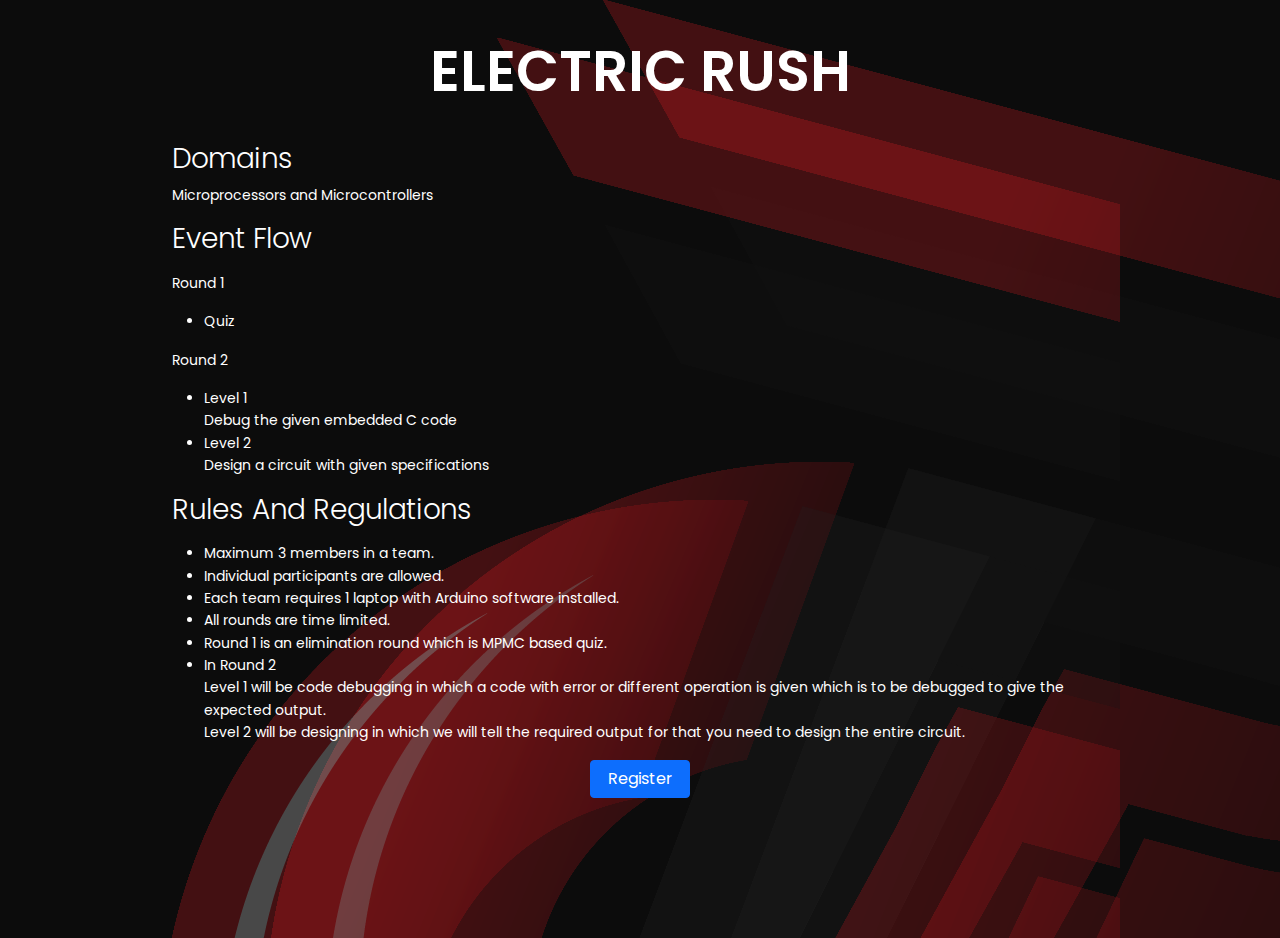
==== codembed.html @ dd5b1df1 "Add files via upload" ====
<!DOCTYPE html>
<html lang="en">
<head>
    <meta charset="UTF-8">
    <meta http-equiv="X-UA-Compatible" content="IE=edge">
    <meta name="viewport" content="width=device-width, initial-scale=1.0">
    <title>Code Embed</title>
    <link rel="icon" type="image/png" href="assets/img/logon pulse.png"/>
    <link rel="stylesheet" href="./assets/css/modules/bootstrap.css">
    <link rel="stylesheet" href="./assets/css/main.css">
    <link rel="stylesheet" href="./assets/css/auxillarycss.css">
</head>
<body>
    <section class="electricrush">
        <div class="container">
            <h1 class="heading">
                ELECTRIC RUSH
            </h1>
            <div class="row">
                <div class="pp col-lg-12 col-md-12 col-sm-12">
                    <h3 class="subheading">
                        Domains
                    </h3>
                    <p>
                        Microprocessors and Microcontrollers
                    </p>
                    <h3 class="subheading">
                        Event Flow
                    </h3>
                    <p>
                        <p>Round 1</p>
                        <ul><li>Quiz</li></ul>
                        <p>Round 2</p>
                        <ul><li>Level 1 <br> Debug the given embedded C code</li>
                        <li>
                            Level 2 <br> Design a circuit with given specifications
                        </li></ul>
                    </p>
                    
                    <h3 class="subheading">
                        Rules And Regulations
                    </h3>
                    <p>
                        <ul class="rules">
                            <li>Maximum 3 members in a team.</li>
                            <li>Individual participants are allowed.</li>
                            <li>Each team requires 1 laptop with Arduino software installed.</li>
                            <li>All rounds are time limited.</li>
                            <li>Round 1 is an elimination round which is MPMC based quiz.</li>
                            <li>In Round 2 <br> 
                                Level 1 will be code debugging in which a code with error or different operation is given which is to be debugged to give the expected output. <br>Level 2 will be  designing in which we will tell the required output for that you need to design the entire circuit.</li>
                          
                        </ul>
                    </p>
                </div>
                <a href="https://forms.gle/nUGXnFDRKEsjdtnc8" class="btn btn-primary col-lg-2 col-md-2 col-sm-2 col-xs-1">Register</a>
            </div>
        </div>
    </section>
</body>
</html>
---- assets/css/main.css ----
/* @font-face {
    font-family: 'Montserrat';
    src: url("fonts/Montserrat-Black.eot");
    src: local("☺"), url("fonts/Montserrat-Black.woff") format("woff"), url("fonts/Montserrat-Black.ttf") format("truetype"), url("fonts/Montserrat-Black.svg") format("svg");
    font-weight: 900;
    font-style: normal;
}
@font-face {
    font-family: 'Montserrat';
    src: url("fonts/Montserrat-Bold.eot");
    src: local("☺"), url("fonts/Montserrat-Bold.woff") format("woff"), url("fonts/Montserrat-Bold.ttf") format("truetype"), url("fonts/Montserrat-Bold.svg") format("svg");
    font-weight: 700;
    font-style: normal;
}
@font-face {
    font-family: 'Montserrat';
    src: url("fonts/Montserrat-Regular.eot");
    src: local("☺"), url("fonts/Montserrat-Regular.woff") format("woff"), url("fonts/Montserrat-Regular.ttf") format("truetype"), url("fonts/Montserrat-Regular.svg") format("svg");
    font-weight: 400;
    font-style: normal;
}
@font-face {
    font-family: 'Montserrat';
    src: url("fonts/Montserrat-Light.eot");
    src: local("☺"), url("fonts/Montserrat-Light.woff") format("woff"), url("fonts/Montserrat-Light.ttf") format("truetype"), url("fonts/Montserrat-Light.svg") format("svg");
    font-weight: 300;
    font-style: normal;
} */
@import url('https://fonts.googleapis.com/css2?family=Fragment+Mono&family=Poppins:wght@300&display=swap');
  @import url('https://fonts.cdnfonts.com/css/tesla');
/*! normalize.css v3.0.2 | MIT License | git.io/normalize */html {
    font-family: Poppins;
    -ms-text-size-adjust: 100%;
    -webkit-text-size-adjust: 100%}
body {
    margin: 0;
    background-image: url("../img/output-onlinepngtools.png") 
    !important;
    width: 100vw;
    margin: auto;
    background-position-x:19em;
}
article, aside, details, figcaption, figure, footer, header, hgroup, main, menu, nav, section, summary {
    display: block;
}
audio, canvas, progress, video {
    display: inline-block;
    vertical-align: baseline;
}
audio:not([controls]) {
    display: none;
    height: 0;
}
[hidden], template {
    display: none;
}
a {
    background-color: transparent;
}
a:active, a:hover {
    outline: 0;
}
abbr[title] {
    border-bottom: 1px dotted;
}
b, strong {
    font-weight: bold;
}
dfn {
    font-style: italic;
}
h1 {
    font-size: 2em;
    margin: 0.67em 0;
}
mark {
    background: #ff0;
    color: #000;
}
small {
    font-size: 80%}
sub, sup {
    font-size: 75%;
    line-height: 0;
    position: relative;
    vertical-align: baseline;
}
sup {
    top: -0.5em;
}
sub {
    bottom: -0.25em;
}
img {
    border: 0;
}
svg:not(:root) {
    overflow: hidden;
}
figure {
    margin: 1em 40px;
}
hr {
    box-sizing: content-box;
    height: 0;
}
pre {
    overflow: auto;
}
code, kbd, pre, samp {
    font-family: monospace,  monospace;
    font-size: 1em;
}
button, input, optgroup, select, textarea {
    color: inherit;
    font: inherit;
    margin: 0;
}
button {
    overflow: visible;
}
button, select {
    text-transform: none;
}
button, html input[type="button"], input[type="reset"], input[type="submit"] {
    -webkit-appearance: button;
    cursor: pointer;
}
button[disabled], html input[disabled] {
    cursor: default;
}
button::-moz-focus-inner, input::-moz-focus-inner {
    border: 0;
    padding: 0;
}
input {
    line-height: normal;
}
input[type="checkbox"], input[type="radio"] {
    box-sizing: border-box;
    padding: 0;
}
input[type="number"]::-webkit-inner-spin-button, input[type="number"]::-webkit-outer-spin-button {
    height: auto;
}
input[type="search"] {
    -webkit-appearance: textfield;
    box-sizing: content-box;
}
input[type="search"]::-webkit-search-cancel-button, input[type="search"]::-webkit-search-decoration {
    -webkit-appearance: none;
}
fieldset {
    border: 1px solid #c0c0c0;
    margin: 0 2px;
    padding: 0.35em 0.625em 0.75em;
}
legend {
    border: 0;
    padding: 0;
}
textarea {
    overflow: auto;
}
optgroup {
    font-weight: bold;
}
table {
    border-collapse: collapse;
    border-spacing: 0;
}
td, th {
    padding: 0;
}
::-moz-selection {
    background: #FFF498;
}
::selection {
    background: #FFF498;
}
::-moz-selection {
    background: #FFF498;
}
img::-moz-selection {
    background: transparent;
}
img::selection {
    background: transparent;
}
img::-moz-selection {
    background: transparent;
}
body {
    -webkit-tap-highlight-color: #FFF498;
}
#pulse{
    font-family: "tesla";
    text-shadow: rgb(240 230 116) 2px 2px 25px;
    text-align: center;
}
body {
    background-color: #0c0c0c;
    font-size: 14px;
    line-height: 1.6;
    font-family: "Poppins", sans-serif;
    color: #fff;
    -webkit-font-smoothing: antialiased;
    -webkit-text-size-adjust: 100%}
.l-viewport {
    position: relative;
    width: 100%;
    height: 100vh;
    box-shadow: 0 0 45px 5px rgba(0, 0, 0, 0.85);
    overflow: hidden;
}
.l-wrapper {
    position: relative;
    width: 1440px;
    max-width: 90%;
    height: 100%;
    margin: 0 auto;
}
.l-side-nav {
    position: absolute;
    left: 0;
    display: -webkit-box;
    display: -webkit-flex;
    display: -ms-flexbox;
    display: flex;
    height: 100%;
    -webkit-box-align: center;
    -webkit-align-items: center;
    -ms-flex-align: center;
    align-items: center;
}
.l-side-nav::before {
    content: "";
    position: absolute;
    top: 50%;
    left: 0;
    -webkit-transform: translateY(-50%);
    transform: translateY(-50%);
    width: 2px;
    height: 70%;
    max-height: 750px;
    background-color: #555;
    opacity: .35;
    z-index: 10;
}
@media (max-width: 1180px) {
    .l-side-nav {
    display: none;
}
}.l-main-content {
    position: relative;
    width: 100%;
    height: 100%;
    margin: 0;
    padding: 0;
    list-style: none;
}
.l-section {
    position: absolute;
    width: 100%;
    height: 100%}
.device-notification {
    display: none;
    position: fixed;
    top: 0;
    left: 0;
    width: 100%;
    height: 100%;
    -webkit-box-orient: vertical;
    -webkit-box-direction: normal;
    -webkit-flex-direction: column;
    -ms-flex-direction: column;
    flex-direction: column;
    -webkit-box-align: center;
    -webkit-align-items: center;
    -ms-flex-align: center;
    -ms-grid-row-align: center;
    align-items: center;
    -webkit-box-pack: center;
    -webkit-justify-content: center;
    -ms-flex-pack: center;
    justify-content: center;
    background-color: #0c0c0c;
    z-index: 12;
}
.device-notification--logo {
    display: -webkit-box;
    display: -webkit-flex;
    display: -ms-flexbox;
    display: flex;
    -webkit-box-align: center;
    -webkit-align-items: center;
    -ms-flex-align: center;
    align-items: center;
    text-decoration: none;
    color: #fff;
}
.device-notification--logo p {
    margin: 0 0 0 10px;
    font-size: 16px;
    font-weight: 700;
    text-transform: uppercase;
}
.device-notification--message {
    width: 70%;
    margin: 30px 0 0 0;
    font-weight: 700;
    text-align: center;
}
@media (max-width: 767px) and (min-width: 601px) and (max-height: 680px) {
    .device-notification {
    display: -webkit-box;
    display: -webkit-flex;
    display: -ms-flexbox;
    display: flex;
}
}@media (max-width: 600px) and (min-width: 480px) and (max-height: 580px) {
    .device-notification {
    display: -webkit-box;
    display: -webkit-flex;
    display: -ms-flexbox;
    display: flex;
}
}@media (max-width: 736px) and (min-width: 360px) and (orientation: landscape) {
    .device-notification {
    display: -webkit-box;
    display: -webkit-flex;
    display: -ms-flexbox;
    display: flex;
}
}@media(max-width: 359px) {
    .device-notification {
    display: -webkit-box;
    display: -webkit-flex;
    display: -ms-flexbox;
    display: flex;
}
}.section {
    opacity: 0;
    visibility: hidden;
    -webkit-transition: opacity .4s ease-in-out, visibility 0s .4s;
    transition: opacity .4s ease-in-out, visibility 0s .4s;
}
.section--is-active {
    opacity: 1;
    visibility: visible;
    z-index: 1;
    -webkit-transition: opacity .4s ease-in-out .4s;
    transition: opacity .4s ease-in-out .4s;
}
.section--next {
    -webkit-transform: translateY(-45px);
    transform: translateY(-45px);
    -webkit-transition: -webkit-transform .4s ease-in-out;
    transition: -webkit-transform .4s ease-in-out;
    transition: transform .4s ease-in-out;
    transition: transform .4s ease-in-out,  -webkit-transform .4s ease-in-out;
}
.section--prev {
    -webkit-transform: translateY(45px);
    transform: translateY(45px);
    -webkit-transition: -webkit-transform .4s ease-in-out;
    transition: -webkit-transform .4s ease-in-out;
    transition: transform .4s ease-in-out;
    transition: transform .4s ease-in-out,  -webkit-transform .4s ease-in-out;
}
.header {
    position: absolute;
    top: 0;
    left: 0;
    display: -webkit-box;
    display: -webkit-flex;
    display: -ms-flexbox;
    display: flex;
    width: 100%;
    height: 80px;
    -webkit-box-align: center;
    -webkit-align-items: center;
    -ms-flex-align: center;
    align-items: center;
    -webkit-box-pack: justify;
    -webkit-justify-content: space-between;
    -ms-flex-pack: justify;
    justify-content: space-between;
    z-index: 10;
    margin-top: 2rem;
}
.header--logo {
    display: -webkit-box;
    display: -webkit-flex;
    display: -ms-flexbox;
    display: flex;
    justify-content: space-between;
    -webkit-box-align: center;
    -webkit-align-items: center;
    -ms-flex-align: center;
    align-items: center;
    text-decoration: none;
    color: #fff;
}
.header--logo p {
    margin: 0 0 0 10px;
    font-size: 16px;
    font-weight: 700;
    text-transform: uppercase;
}
.header--nav-toggle {
    display: -webkit-box;
    display: -webkit-flex;
    display: -ms-flexbox;
    display: flex;
    width: 50px;
    height: 50px;
    -webkit-box-orient: vertical;
    -webkit-box-direction: normal;
    -webkit-flex-direction: column;
    -ms-flex-direction: column;
    flex-direction: column;
    -webkit-box-align: center;
    -webkit-align-items: center;
    -ms-flex-align: center;
    align-items: center;
    -webkit-box-pack: center;
    -webkit-justify-content: center;
    -ms-flex-pack: center;
    justify-content: center;
    cursor: pointer;
}
.header--nav-toggle span, .header--nav-toggle::before, .header--nav-toggle::after {
    content: "";
    position: relative;
    width: 16px;
    height: 2px;
    background-color: #fff;
}
.header--nav-toggle::before {
    bottom: 5px;
    width: 23px;
}
.header--nav-toggle::after {
    top: 5px;
    width: 23px;
}
.header--cta {
    position: absolute;
    top: 50%;
    left: 50%;
    -webkit-transform: translate(-50%,  -50%);
    transform: translate(-50%,  -50%);
    padding: 0 20px;
    line-height: 30px;
    text-decoration: none;
    color: #fff;
    font-weight: 700;
    text-transform: uppercase;
    background-color: #0f33ff;
    border: none;
    opacity: 0;
    visibility: hidden;
    -webkit-transition: opacity .4s ease-in-out, visibility 0s .4s;
    transition: opacity .4s ease-in-out, visibility 0s .4s;
}
.header--cta:focus {
    outline: none;
}
.header--cta.is-active {
    opacity: 1;
    visibility: visible;
    -webkit-transition: opacity .4s ease-in-out .4s;
    transition: opacity .4s ease-in-out .4s;
}
@media (max-width: 767px) {
    .header--logo{
        display: none;
    }
    .header--cta {
    display: none;
}
}.side-nav {
    position: relative;
    display: -webkit-box;
    display: -webkit-flex;
    display: -ms-flexbox;
    display: flex;
    width: 100px;
    height: 70%;
    max-height: 750px;
    -webkit-box-orient: vertical;
    -webkit-box-direction: normal;
    -webkit-flex-direction: column;
    -ms-flex-direction: column;
    flex-direction: column;
    -webkit-justify-content: space-around;
    -ms-flex-pack: distribute;
    justify-content: space-around;
    margin: 0;
    padding: 0;
    list-style-position: inside;
    z-index: 10;
}
.side-nav>li {
    position: relative;
    top: -5px;
    color: #fff;
    font-size: 6px;
    cursor: pointer;
}
.side-nav>li span {
    position: relative;
    top: 3px;
    left: 10px;
    color: #fff;
    font-size: 14px;
    font-weight: 300;
    opacity: 0;
    visibility: hidden;
}
.side-nav>li::before {
    position: absolute;
    top: 3px;
    left: 10px;
    color: #555;
    font-size: 14px;
    font-weight: 300;
}
.side-nav li:nth-child(1)::before {
    content: "01"}
.side-nav li:nth-child(2)::before {
    content: "02"}
.side-nav li:nth-child(3)::before {
    content: "03"}
.side-nav li:nth-child(4)::before {
    content: "04"}
.side-nav li:nth-child(5)::before {
    content: "05"}
.side-nav li.is-active {
    color: #0f33ff;
    -webkit-transition: color .4s ease-in-out;
    transition: color .4s ease-in-out;
}
.side-nav li.is-active span {
    opacity: 1;
    visibility: visible;
    -webkit-transition: opacity .4s ease-in-out;
    transition: opacity .4s ease-in-out;
}
.side-nav li.is-active::before {
    left: -33px;
    color: #fff;
}
.intro {
    position: relative;
    display: -webkit-box;
    display: -webkit-flex;
    display: -ms-flexbox;
    display: flex;
    width: 900px;
    max-width: 75%;
    height: 100%;
    -webkit-box-orient: vertical;
    -webkit-box-direction: normal;
    -webkit-flex-direction: column;
    -ms-flex-direction: column;
    flex-direction: column;
    -webkit-box-pack: center;
    -webkit-justify-content: center;
    -ms-flex-pack: center;
    justify-content: center;
    margin: 0 auto;
}
h5{
    text-align: center;
    margin: auto;
}
@media (max-width: 1180px) {
    .intro {
    max-width: 100%}
}.intro--banner {
    position: relative;
    height: 608px;
    text-align: center;
}
/* custom intro--banner */
.intro--banner h2{
    font-size: 3em;
    text-shadow: 1px 1px 5px rgb(199, 199, 188);
}
.intro--banner h4{
    font-size: 2.5em;
    font-weight: 300;
}
.intro--banner h5{
    font-size: 2em;
    font-weight: 200;
}
.intro--banner h1{
    letter-spacing: 0 30px ;

}

#link a{
    display: block;
    margin-top:20px;
    border: 3px solid #d51921;
}

.img{
    align-items: center;
    justify-content: center;
    margin: auto;
    /* display: flex; */
}
#im img{
    align-items: center;
    
}
/* end */
.intro--banner::before {
    display: none;
    content: "";
    position: absolute;
    bottom: 20px;
    left: -15px;
    right: 0;
    height: 2px;
    background-color: #282828;
}
.intro--banner::after {
    display: none;
    content: "";
    position: absolute;
    bottom: 18px;
    left: 0;
    width: 30px;
    height: 4px;
    background-color: #0f33ff;
}
.intro--banner h1 {
    position: relative;
    font-size:6em;
    font-weight: 900;
    line-height: 1;
    z-index: 1;
    text-align: center;
}
.intro--banner button {
    position: relative;
    padding: 5px 17px 5px 12px;
    font-weight: 700;
    text-transform: uppercase;
    background-color: transparent;
    border: none;
}
.intro--banner button .btn-background {
    position: absolute;
    top: 0;
    left: 23px;
    right: 0;
    height: 100%;
    background-color: #0f33ff;
    z-index: -1;
    -webkit-transition: left .2s ease-in-out;
    transition: left .2s ease-in-out;
}
.intro--banner button:hover .btn-background {
    left: 0;
}
.intro--banner button:focus {
    outline: none;
}
.intro--banner button svg {
    position: relative;
    left: 5px;
    width: 15px;
    fill: #fff;
}
.intro--banner img {
    position: absolute;
    bottom: 21px;
    right: -12px;
}
.intro--options {
    display: -webkit-box;
    display: -webkit-flex;
    display: -ms-flexbox;
    display: flex;
    -webkit-box-pack: justify;
    -webkit-justify-content: space-between;
    -ms-flex-pack: justify;
    justify-content: space-between;
    margin: 0;
    padding: 0;
    list-style: none;
}
.intro--options>a {
    max-width: 250px;
    text-decoration: none;
    color: #282828;
    -webkit-transition: color .2s ease-in-out;
    transition: color .2s ease-in-out;
}
.intro--options>a:hover {
    color: #fff;
}
.intro--options h3 {
    font-size: 16px;
    text-transform: uppercase;
}
.intro--options p {
    margin-bottom: 0;
}
@media (max-width: 900px) {
    .intro--banner {
    height: 587px;
}
.intro--banner h1 {
    font-size: 6em;
    text-align: center;
    margin-left: 50px;
}
.intro--banner img {
    width: 430px;
}
.intro--options>a {
    margin-right: 30px;
}
.intro--options>a:last-child {
    margin-right: 0;
}
}@media (max-width: 767px) {
    .intro--banner {
    height: 305px;
}
.intro--banner h1 {
    font-size: 44px;
}
.intro--banner img {
    width: 330px;
}
.intro--options {
    display: block;
}
.intro--options>a {
    display: block;
    max-width: 100%;
    margin: 0 0 30px 0;
}
.intro--options>a:last-child {
    margin-bottom: 0;
}
}@media (max-width: 600px) {
    .intro--banner {
    height: 610px;
}
.intro--banner h2{
    font-size: 2.2em;
}
.intro--banner h4{
font-size: 1.7em;
}
.intro--banner h5{
    font-size: 1.2em;
}
.intro--banner h1 {
    font-size: 3.5em;
    margin: auto;
}
.intro--banner img {
    display: none;
}
}@media (max-width: 600px) and (max-height: 750px) {
    .intro--banner {
    height: auto;
}
.intro--banner h2{
    font-size: 1.75em;
}
.intro--banner h4{
    font-size: 1.25em;
}
.intro--banner h5{
    font-size: 1em;
}
.intro--banner::before, .intro--banner::after {
    display: none;
}
.intro--banner h1 {
    margin: 1em 0;
}
.intro--options {
    display: none;
}
#hide{
    display: none;
}
.smal{
    font-size:1em;
}
}.work {
    position: relative;
    display: -webkit-box;
    display: -webkit-flex;
    display: -ms-flexbox;
    display: flex;
    width: 960px;
    max-width: 80%;
    height: 100%;
    -webkit-box-orient: vertical;
    -webkit-box-direction: normal;
    -webkit-flex-direction: column;
    -ms-flex-direction: column;
    flex-direction: column;
    -webkit-box-pack: center;
    -webkit-justify-content: center;
    -ms-flex-pack: center;
    justify-content: center;
    margin: 0 auto;
}
@media (max-width: 1180px) {
    .work {
    max-width: 100%}
}.work h2 {
    margin: 0 0 20px 0;
    font-size: 30px;
    text-align: center;
}
.work--lockup {
    position: relative;
}
.work--lockup .slider {
    position: relative;
    display: -webkit-box;
    display: -webkit-flex;
    display: -ms-flexbox;
    display: flex;
    width: 80%;
    margin: 0 auto;
    padding: 0;
    list-style: none;
}
.work--lockup .slider--item {
    position: absolute;
    display: none;
    text-align: center;
}
.work--lockup .slider--item a {
    text-decoration: none;
    color: #858585;
}
.work--lockup .slider--item-title {
    margin-top: 10px;
    font-size: 12px;
    font-weight: 700;
    text-transform: uppercase;
}
.work--lockup .slider--item-description {
    display: none;
    max-width: 250px;
    margin: 0 auto;
}
.work--lockup .slider--item-image {
    width: 150px;
    height: 150px;
    margin: 0 auto;
    border-radius: 50%;
    overflow: hidden;
}
.work--lockup .slider--item-image img {
    width: 100%}
.work--lockup .slider--item-left {
    top: 50%;
    left: 0;
    -webkit-transform: translateY(-50%);
    transform: translateY(-50%);
    display: block;
}
.work--lockup .slider--item-right {
    top: 50%;
    right: 0;
    -webkit-transform: translateY(-50%);
    transform: translateY(-50%);
    display: block;
}
.work--lockup .slider--item-center {
    position: relative;
    top: 30px;
    left: 50%;
    -webkit-transform: translateX(-50%);
    transform: translateX(-50%);
    display: block;
}
.work--lockup .slider--item-center a {
    color: #fff;
}
.work--lockup .slider--item-center .slider--item-title {
    margin-top: 25px;
    font-size: 16px;
}
.work--lockup .slider--item-center .slider--item-description {
    display: block;
}
.work--lockup .slider--item-center .slider--item-image {
    width: 300px;
    height: 300px;
}
.work--lockup .slider--next, .work--lockup .slider--prev {
    position: absolute;
    top: 160px;
    display: -webkit-box;
    display: -webkit-flex;
    display: -ms-flexbox;
    display: flex;
    width: 50px;
    height: 50px;
    -webkit-box-align: center;
    -webkit-align-items: center;
    -ms-flex-align: center;
    align-items: center;
    -webkit-box-pack: center;
    -webkit-justify-content: center;
    -ms-flex-pack: center;
    justify-content: center;
    background-color: #282828;
    border-radius: 50%;
    cursor: pointer;
}
.work--lockup .slider--next svg, .work--lockup .slider--prev svg {
    width: 20px;
    fill: #fff;
}
.work--lockup .slider--next {
    right: 0;
}
.work--lockup .slider--prev {
    left: 0;
}
@media (max-width: 900px) {
    .work--lockup .slider--item-image {
    width: 120px;
    height: 120px;
}
.work--lockup .slider--item-center .slider--item-image {
    width: 240px;
    height: 240px;
}
.work--lockup .slider--next, .work--lockup .slider--prev {
    top: 130px;
}
}@media (max-width: 767px) {
    .work--lockup .slider {
    width: 75%}
.work--lockup .slider--item-image {
    width: 90px;
    height: 90px;
}
.work--lockup .slider--item-center .slider--item-image {
    width: 190px;
    height: 190px;
}
.work--lockup .slider--next, .work--lockup .slider--prev {
    top: 105px;
}
}@media (max-width: 600px) {
    .work--lockup .slider {
    width: auto;
}
.work--lockup .slider--item-left, .work--lockup .slider--item-right {
    display: none;
}
}.about {
    position: relative;
    display: -webkit-box;
    display: -webkit-flex;
    display: -ms-flexbox;
    display: flex;
    width: 900px;
    max-width: 75%;
    height: 100%;
    -webkit-box-orient: vertical;
    -webkit-box-direction: normal;
    -webkit-flex-direction: column;
    -ms-flex-direction: column;
    flex-direction: column;
    -webkit-box-pack: center;
    -webkit-justify-content: center;
    -ms-flex-pack: center;
    justify-content: center;
    margin: 0 auto;
}
@media (max-width: 1180px) {
    .about {
    max-width: 100%}
}.about--banner {
    position: relative;
    height: 475px;
}
.about--banner::before {
    content: "";
    position: absolute;
    top: 20px;
    left: 200px;
    -webkit-transform: rotate(-25deg);
    transform: rotate(-25deg);
    border: 5px solid #0f33ff;
    border-right-color: transparent;
    border-bottom-color: transparent;
}
.about--banner::after {
    content: "";
    position: absolute;
    top: 75px;
    left: 400px;
    -webkit-transform: rotate(45deg);
    transform: rotate(45deg);
    width: 10px;
    height: 10px;
    background-color: #0f33ff;
}
.about--banner h2 {
    position: relative;
    margin-top: 35px;
    font-size: 68px;
    font-weight: 900;
    line-height: 1;
    z-index: 1;
}
.about--banner h2::before {
    content: "";
    position: absolute;
    top: 60px;
    left: 268px;
    width: 30px;
    height: 30px;
    background-color: #0f33ff;
    border-radius: 50%}
.about--banner h2::after {
    content: "";
    position: absolute;
    top: 255px;
    left: 255px;
    width: 10px;
    height: 10px;
    background-color: #0f33ff;
}
.about--banner a {
    padding: 5px 17px 5px 0;
    text-decoration: none;
    color: #fff;
    font-weight: 700;
    text-transform: uppercase;
    background-color: transparent;
}
.about--banner a:hover svg {
    left: 10px;
}
.about--banner a svg {
    position: relative;
    left: 5px;
    width: 15px;
    fill: #fff;
    -webkit-transition: left .2s ease-in-out;
    transition: left .2s ease-in-out;
}
.about--banner img {
    position: absolute;
    bottom: -90px;
    right: -12px;
}
.about--options {
    display: -webkit-box;
    display: -webkit-flex;
    display: -ms-flexbox;
    display: flex;
    max-width: 600px;
    -webkit-box-pack: justify;
    -webkit-justify-content: space-between;
    -ms-flex-pack: justify;
    justify-content: space-between;
    margin: 0;
    padding: 0;
    list-style: none;
}
.about--options>a {
    position: relative;
    width: 150px;
    height: 75px;
    text-decoration: none;
    color: #fff;
    border: 10px solid #0f33ff;
    background-position: center;
    background-size: cover;
    background-repeat: no-repeat;
}
.about--options>a:nth-child(1) {
    background-image: url("../img/about-winners.jpg");
}
.about--options>a:nth-child(2) {
    background-image: url("../img/about-philosophy.jpg");
}
.about--options>a:nth-child(3) {
    background-image: url("../img/about-history.jpg");
}
.about--options>a:hover h3 {
    bottom: -50px;
}
.about--options h3 {
    position: absolute;
    bottom: -38px;
    left: 10px;
    font-size: 16px;
    text-transform: uppercase;
    -webkit-transition: bottom .2s ease-in-out, left .2s ease-in-out;
    transition: bottom .2s ease-in-out, left .2s ease-in-out;
}
@media (max-width: 767px) {
    .about--banner {
    height: 305px;
}
.about--banner::before {
    top: 0;
    left: 125px;
}
.about--banner::after {
    top: 35px;
    left: 260px;
}
.about--banner h2 {
    margin-top: 10px;
    font-size: 44px;
}
.about--banner h2::before {
    top: 28px;
    left: 168px;
}
.about--banner h2::after {
    top: 163px;
    left: 163px;
}
.about--banner img {
    width: 315px;
}
}@media (max-width: 600px) {
    .about--banner {
    height: auto;
}
.about--banner::before {
    left: 155px;
}
.about--banner::after {
    left: 310px;
}
.about--banner h2 {
    margin-top: 0;
    font-size: 55px;
}
.about--banner h2::before {
    top: 43px;
    left: 214px;
}
.about--banner h2::after {
    top: 205px;
    left: 205px;
}
.about--banner img {
    display: none;
}
.about--options {
    display: none;
}
}.contact {
    position: fixed;
    top: 0;
    left: 0;
    width: 100%;
    height: 100%;
    
    background-position: center;
    background-size: cover;
    background-repeat: no-repeat;
}
.contact--lockup {
    position: relative;
    display: -webkit-box;
    display: -webkit-flex;
    display: -ms-flexbox;
    display: flex;
    width: 900px;
    max-width: 75%;
    height: 100%;
    -webkit-box-align: center;
    -webkit-align-items: center;
    -ms-flex-align: center;
    align-items: center;
    -webkit-box-pack: end;
    -webkit-justify-content: flex-end;
    -ms-flex-pack: end;
    justify-content: flex-end;
    margin: 0 auto;
}
@media (max-width: 1180px) {
    .contact--lockup {
    max-width: 90%}
}@media (max-width: 767px) {
    .contact--lockup {
    -webkit-box-pack: center;
    -webkit-justify-content: center;
    -ms-flex-pack: center;
    justify-content: center;
}
}.contact--lockup .modal {
    margin: auto;
    text-align: center;
    background-color: #0c0c0c;
    box-shadow: 0 0 30px 0 rgba(0, 0, 0, 0.75);
}
.contact--lockup .modal--information p, .contact--lockup .modal--information a {
    display: block;
    margin: 14px 0;
    text-decoration: none;
    color: #fff;
    font-weight: 700;
}
.contact--lockup .modal--information p {
    margin-top: 0;
}
.contact--lockup .modal--options {
    margin: 0;
    padding: 0;
    list-style: none;
}
.contact--lockup .modal--options>li {
    width: 130px;
    margin: 0 auto 25px auto;
}
.contact--lockup .modal--options li:nth-child(1) {
    background-color: #1769ff;
}
.contact--lockup .modal--options li:nth-child(2) {
    background-color: #ea4c89;
}
.contact--lockup .modal--options li:nth-child(3) {
    margin-bottom: 0;
    background-color: #d51921;
    text-transform: uppercase;
}
.contact--lockup .modal--options a {
    /* display: block; */
    width: 100%;
    padding: 8px 0;
    text-decoration: none;
    color: #fff;
    font-weight: 500;
    border-radius: 10px;
}
.hire {
    position: relative;
    display: -webkit-box;
    display: -webkit-flex;
    display: -ms-flexbox;
    display: flex;
    width: 700px;
    max-width: 75%;
    height: 100%;
    -webkit-box-orient: vertical;
    -webkit-box-direction: normal;
    -webkit-flex-direction: column;
    -ms-flex-direction: column;
    flex-direction: column;
    -webkit-box-pack: center;
    -webkit-justify-content: center;
    -ms-flex-pack: center;
    justify-content: center;
    margin: 0 auto;
}
@media (max-width: 1180px) {
    .hire {
    max-width: 100%}
}.hire h2 {
    margin: 0 0 20px 0;
    font-size: 30px;
    text-align: center;
}
.work-request {
    display: -webkit-box;
    display: -webkit-flex;
    display: -ms-flexbox;
    display: flex;
    width: 100%;
    -webkit-box-orient: vertical;
    -webkit-box-direction: normal;
    -webkit-flex-direction: column;
    -ms-flex-direction: column;
    flex-direction: column;
    -webkit-box-align: center;
    -webkit-align-items: center;
    -ms-flex-align: center;
    align-items: center;
    color: #fff;
}
.work-request input[type="submit"] {
    width: 400px;
    max-width: 100%;
    line-height: 50px;
    font-size: 16px;
    font-weight: 700;
    text-transform: uppercase;
    background-color: #d51921;
    border: none;
    border-radius: 0;
}
.work-request input[type="submit"]:focus {
    outline: none;
}
.work-request--options {
    display: -webkit-box;
    display: -webkit-flex;
    display: -ms-flexbox;
    display: flex;
    width: 100%;
    -webkit-box-orient: vertical;
    -webkit-box-direction: normal;
    -webkit-flex-direction: column;
    -ms-flex-direction: column;
    flex-direction: column;
    -webkit-box-align: center;
    -webkit-align-items: center;
    -ms-flex-align: center;
    align-items: center;
    margin: 30px 0;
}
.work-request--options .options-a {
    display: -webkit-box;
    display: -webkit-flex;
    display: -ms-flexbox;
    display: flex;
    width: 100%;
    -webkit-box-pack: justify;
    -webkit-justify-content: space-between;
    -ms-flex-pack: justify;
    justify-content: space-between;
}
.work-request--options .options-b {
    display: -webkit-box;
    display: -webkit-flex;
    display: -ms-flexbox;
    display: flex;
    width: 72%;
    -webkit-flex-wrap: wrap;
    -ms-flex-wrap: wrap;
    flex-wrap: wrap;
    -webkit-justify-content: space-around;
    -ms-flex-pack: distribute;
    justify-content: space-around;
}
.work-request--options label {
    display: block;
    width: 200px;
    margin-bottom: 30px;
    line-height: 50px;
    font-size: 16px;
    font-weight: 700;
    text-align: center;
    border: 2px solid #fff;
    cursor: pointer;
    -webkit-transition: background-color .2s ease-in-out, border-color .2s ease-in-out;
    transition: background-color .2s ease-in-out, border-color .2s ease-in-out;
}
.work-request--options label svg {
    position: relative;
    left: -5px;
    width: 0;
    fill: #fff;
    -webkit-transition: width .2s ease-in-out;
    transition: width .2s ease-in-out;
}
.work-request--options input[type="checkbox"] {
    display: none;
}
.work-request--options input[type="checkbox"]:checked+label {
    background-color: #d51921;
    border-color: #d51921;
}
.work-request--options input[type="checkbox"]:checked+label svg {
    width: 15px;
}
.work-request--information {
    display: -webkit-box;
    display: -webkit-flex;
    display: -ms-flexbox;
    display: flex;
    width: 100%;
    -webkit-box-pack: justify;
    -webkit-justify-content: space-between;
    -ms-flex-pack: justify;
    justify-content: space-between;
    margin-bottom: 60px;
}
.work-request--information .information-name, .work-request--information .information-email {
    position: relative;
    width: 45%;
    height: 50px;
    font-size: 30px;
    font-weight: 300;
}
.work-request--information input[type="text"], .work-request--information input[type="email"] {
    width: 100%;
    padding: 0 0 5px 0;
    background-color: transparent;
    border: none;
    border-bottom: 1px solid #fff;
    border-radius: 0;
}
.work-request--information input[type="text"]:focus, .work-request--information input[type="email"]:focus {
    outline: none;
    background-color: #0c0c0c;
}
.work-request--information label {
    position: absolute;
    top: 0;
    left: 0;
    pointer-events: none;
    -webkit-transition: top .2s ease-in-out, font-size .2s ease-in-out;
    transition: top .2s ease-in-out, font-size .2s ease-in-out;
}
.work-request--information input:focus+label, .work-request--information input.has-value+label {
    top: -15px;
    font-size: 14px;
}
@media (max-width: 767px) {
    .work-request--options {
    -webkit-box-orient: horizontal;
    -webkit-box-direction: normal;
    -webkit-flex-direction: row;
    -ms-flex-direction: row;
    flex-direction: row;
    -webkit-justify-content: space-around;
    -ms-flex-pack: distribute;
    justify-content: space-around;
}
.work-request--options .options-a, .work-request--options .options-b {
    display: block;
    width: auto;
}
}@media (max-width: 600px) {
    .work-request--options {
    margin: 20px 0;
}
}@media (max-width: 600px) and (max-width: 415px) {
    .work-request--options {
    -webkit-box-pack: justify;
    -webkit-justify-content: space-between;
    -ms-flex-pack: justify;
    justify-content: space-between;
}
}@media (max-width: 600px) {
    .work-request--options label {
    width: 150px;
    margin-bottom: 15px;
    font-size: 14px;
}
.work-request--options input[type="checkbox"]:checked+label svg {
    width: 12px;
}
.work-request--information {
    margin-bottom: 30px;
}
.work-request--information .information-name, .work-request--information .information-email {
    height: 40px;
    font-size: 24px;
}
}.perspective {
    position: relative;
    width: 100%;
    height: 100%;
    overflow: hidden;
}
.perspective--modalview {
    position: fixed;
    -webkit-perspective: 1500px;
    perspective: 1500px;
}
.container1 {
    position: relative;
    -webkit-transform: translateZ(0) translateX(0) rotateY(0deg);
    transform: translateZ(0) translateX(0) rotateY(0deg);
    min-height: 100%;
    outline: 30px solid #d51921;
    -webkit-transition: -webkit-transform .4s;
    transition: -webkit-transform .4s;
    transition: transform .4s;
    transition: transform .4s,  -webkit-transform .4s;
}
.modalview .container1 {
    position: absolute;
    width: 100%;
    height: 100%;
    overflow: hidden;
    -webkit-backface-visibility: hidden;
    backface-visibility: hidden;
}
.effect-rotate-left .container1 {
    -webkit-transform-origin: 0% 50%;
    transform-origin: 0% 50%;
    -webkit-transition: -webkit-transform .4s;
    transition: -webkit-transform .4s;
    transition: transform .4s;
    transition: transform .4s,  -webkit-transform .4s;
}
.effect-rotate-left--animate .container1 {
    -webkit-transform: translateZ(-1800px) translateX(-50%) rotateY(45deg);
    transform: translateZ(-1800px) translateX(-50%) rotateY(45deg);
    outline: 10px solid #d51921;
}
.outer-nav {
    position: absolute;
    top: 50%;
    left: 55%;
    -webkit-transform: translateY(-50%);
    transform: translateY(-50%);
    -webkit-transform-style: preserve-3d;
    transform-style: preserve-3d;
    margin: 0;
    padding: 0;
    list-style: none;
    text-align: center;
    visibility: hidden;
    -webkit-transition: visibility 0s .2s;
    transition: visibility 0s .2s;
}
.outer-nav.is-vis {
    visibility: visible;
}
.outer-nav--return {
    position: absolute;
    top: 0;
    left: 0;
    width: 100%;
    height: 100%;
    display: none;
    cursor: pointer;
    z-index: 11;
}
.outer-nav--return.is-vis {
    display: block;
}
.outer-nav>li {
    -webkit-transform-style: preserve-3d;
    transform-style: preserve-3d;
    -webkit-transform: translateX(350px) translateZ(-1000px);
    transform: translateX(350px) translateZ(-1000px);
    font-size: 35px;
    font-weight: 500;
    opacity: 0;
    cursor: pointer;
    -webkit-transition: opacity .2s, -webkit-transform .2s;
    transition: opacity .2s, -webkit-transform .2s;
    transition: transform .2s, opacity .2s;
    transition: transform .2s, opacity .2s, -webkit-transform .2s;
}
.outer-nav>li.is-vis {
    -webkit-transform: translateX(0) translateZ(0);
    transform: translateX(0) translateZ(0);
    opacity: 1;
    -webkit-transition: opacity .4s, -webkit-transform .4s;
    transition: opacity .4s, -webkit-transform .4s;
    transition: transform .4s, opacity .4s;
    transition: transform .4s, opacity .4s, -webkit-transform .4s;
}
.outer-nav>li::before {
    /* content: ""; */
    display: none;
    position: absolute;
    top: 50%;
    left: 50%;
    -webkit-transform: translate(-50%,  -25%);
    transform: translate(-50%,  -25%);
    width: 110%;
    height: 15px;
    opacity: 0;
    background-color: #d51921;
}
.outer-nav>li:hover{
    color: #d51921;
    transition: .2s;
}
.outer-nav>li.is-active::before {
    opacity: 1;
}
@media (max-width: 767px) {
    .outer-nav>li {
    font-size: 44px;
}
}@media (max-width: 600px) {
    .outer-nav>li {
    font-size: 34px;
}
}.outer-nav li.is-vis:nth-child(2) {
    -webkit-transition-delay: .04s;
    transition-delay: .04s;
}
.outer-nav li.is-vis:nth-child(3) {
    -webkit-transition-delay: .08s;
    transition-delay: .08s;
}
.outer-nav li.is-vis:nth-child(4) {
    -webkit-transition-delay: .12s;
    transition-delay: .12s;
}
.outer-nav li.is-vis:nth-child(5) {
    -webkit-transition-delay: .16s;
    transition-delay: .16s;
}
#img{
    width: 90vw;
    margin: auto;
    margin-top: 150px;
}
.names{
    display: flex;
    justify-content: space-between;
}
.names ul{
    margin: auto;
}
.names ul li{
    list-style: none;;
}
.names ul li:nth-child(1){
    font-weight: bolder;
}
---- assets/css/auxillarycss.css ----
/* Paper Presentation */
*body{
    margin: 0;
    padding: 0;
    box-sizing: border-box;
}
.paperpresentation,.projectexpo,.electricrush,.circuitsentry,.rrr,.techbrain,.powerplay,.electricwordza{
    margin: auto;
    width: 75%;
    background-image: url("../img/output-onlinepngtools.png");
    height: 100vh;
}

.heading{
    font-size: 4em;
    font-weight: 600;
    text-align: center;
    text-transform: capitalize;
}
.row{
    align-items:center;
}
.subheading{
    font-weight: 300;
    
}

.row>p{
    text-align:center;
}
 .container a{
   margin: auto;
   margin-bottom: 1em;
   width: 100px;
   /* margin-left: 0.5rem;
   margin-right: 0.5rem; */
}
.container a:hover{
    background: #000;
    color: #0a56c4;
}
/*  */
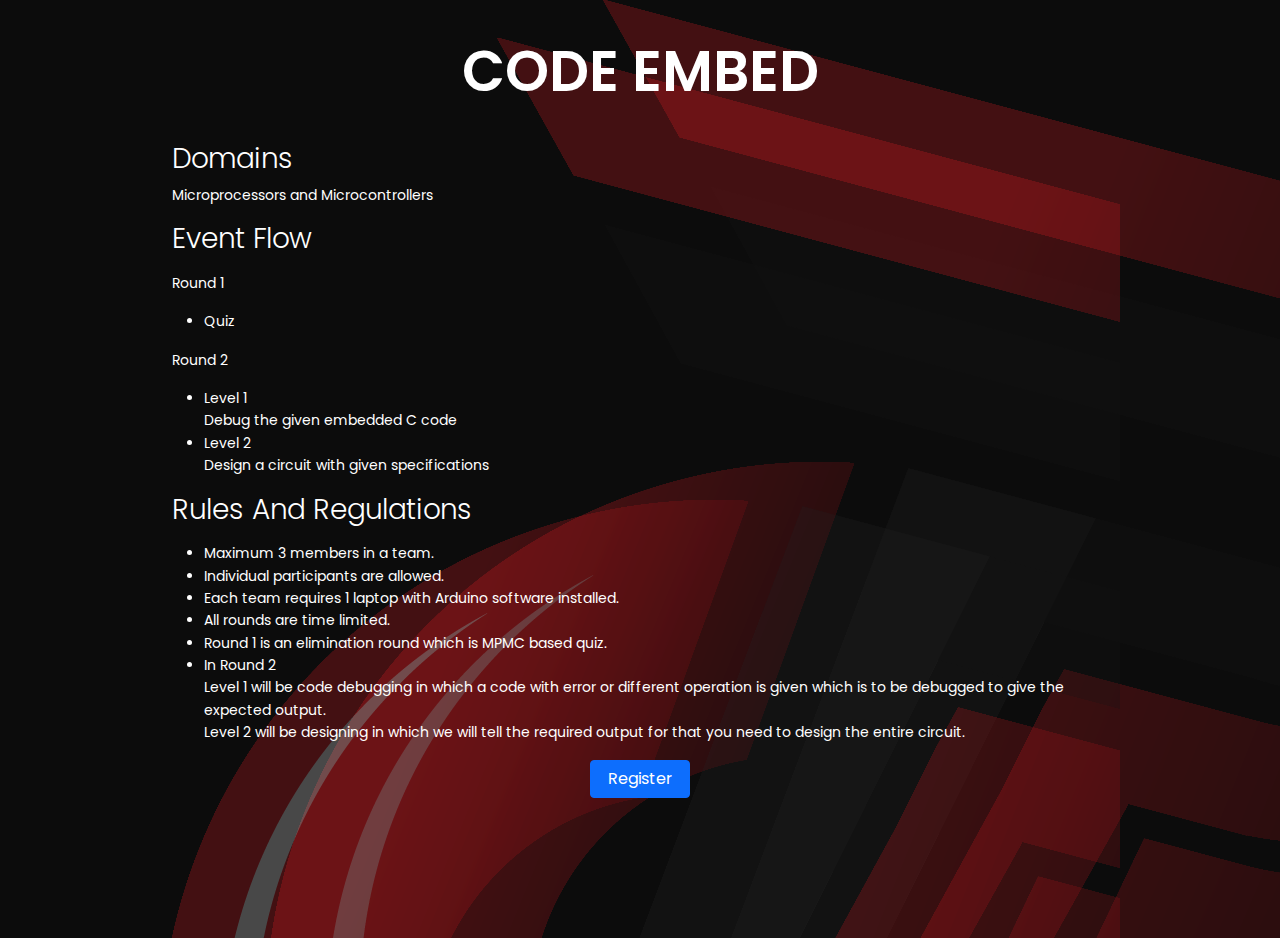
==== commit 2e5632c1: "Update codembed.html" ====
--- a/codembed.html
+++ b/codembed.html
@@ -14,7 +14,7 @@
     <section class="electricrush">
         <div class="container">
             <h1 class="heading">
-                ELECTRIC RUSH
+                CODE EMBED
             </h1>
             <div class="row">
                 <div class="pp col-lg-12 col-md-12 col-sm-12">
@@ -58,4 +58,4 @@
         </div>
     </section>
 </body>
-</html>+</html>
--- a/assets/css/main.css
+++ b/assets/css/main.css
@@ -28,6 +28,7 @@
 } */
 @import url('https://fonts.googleapis.com/css2?family=Fragment+Mono&family=Poppins:wght@300&display=swap');
   @import url('https://fonts.cdnfonts.com/css/tesla');
+@import url('https://fonts.googleapis.com/css2?family=Russo+One&display=swap');
 /*! normalize.css v3.0.2 | MIT License | git.io/normalize */html {
     font-family: Poppins;
     -ms-text-size-adjust: 100%;
@@ -194,9 +195,10 @@
     -webkit-tap-highlight-color: #FFF498;
 }
 #pulse{
-    font-family: "tesla";
+    font-family: "tesla",'Russo One', sans-serif;
     text-shadow: rgb(240 230 116) 2px 2px 25px;
     text-align: center;
+    letter-spacing: 8px;
 }
 body {
     background-color: #0c0c0c;
@@ -752,12 +754,14 @@
 .intro--options>a:last-child {
     margin-bottom: 0;
 }
-}@media (max-width: 600px) {
+}
+@media (max-width: 600px) {
     .intro--banner {
     height: 610px;
 }
 .intro--banner h2{
     font-size: 2.2em;
+    margin-top: 60px;
 }
 .intro--banner h4{
 font-size: 1.7em;
@@ -767,12 +771,20 @@
 }
 .intro--banner h1 {
     font-size: 3.5em;
-    margin: auto;
+    margin: 1.2em auto auto auto;
 }
 .intro--banner img {
     display: none;
 }
-}@media (max-width: 600px) and (max-height: 750px) {
+#hide{
+    display: none;
+}
+.img{
+   align-items: center;
+   margin-top:6em;
+}
+}
+@media (max-width: 500px) and (max-height: 650px) {
     .intro--banner {
     height: auto;
 }
@@ -1631,4 +1643,4 @@
 }
 .names ul li:nth-child(1){
     font-weight: bolder;
-}+}
